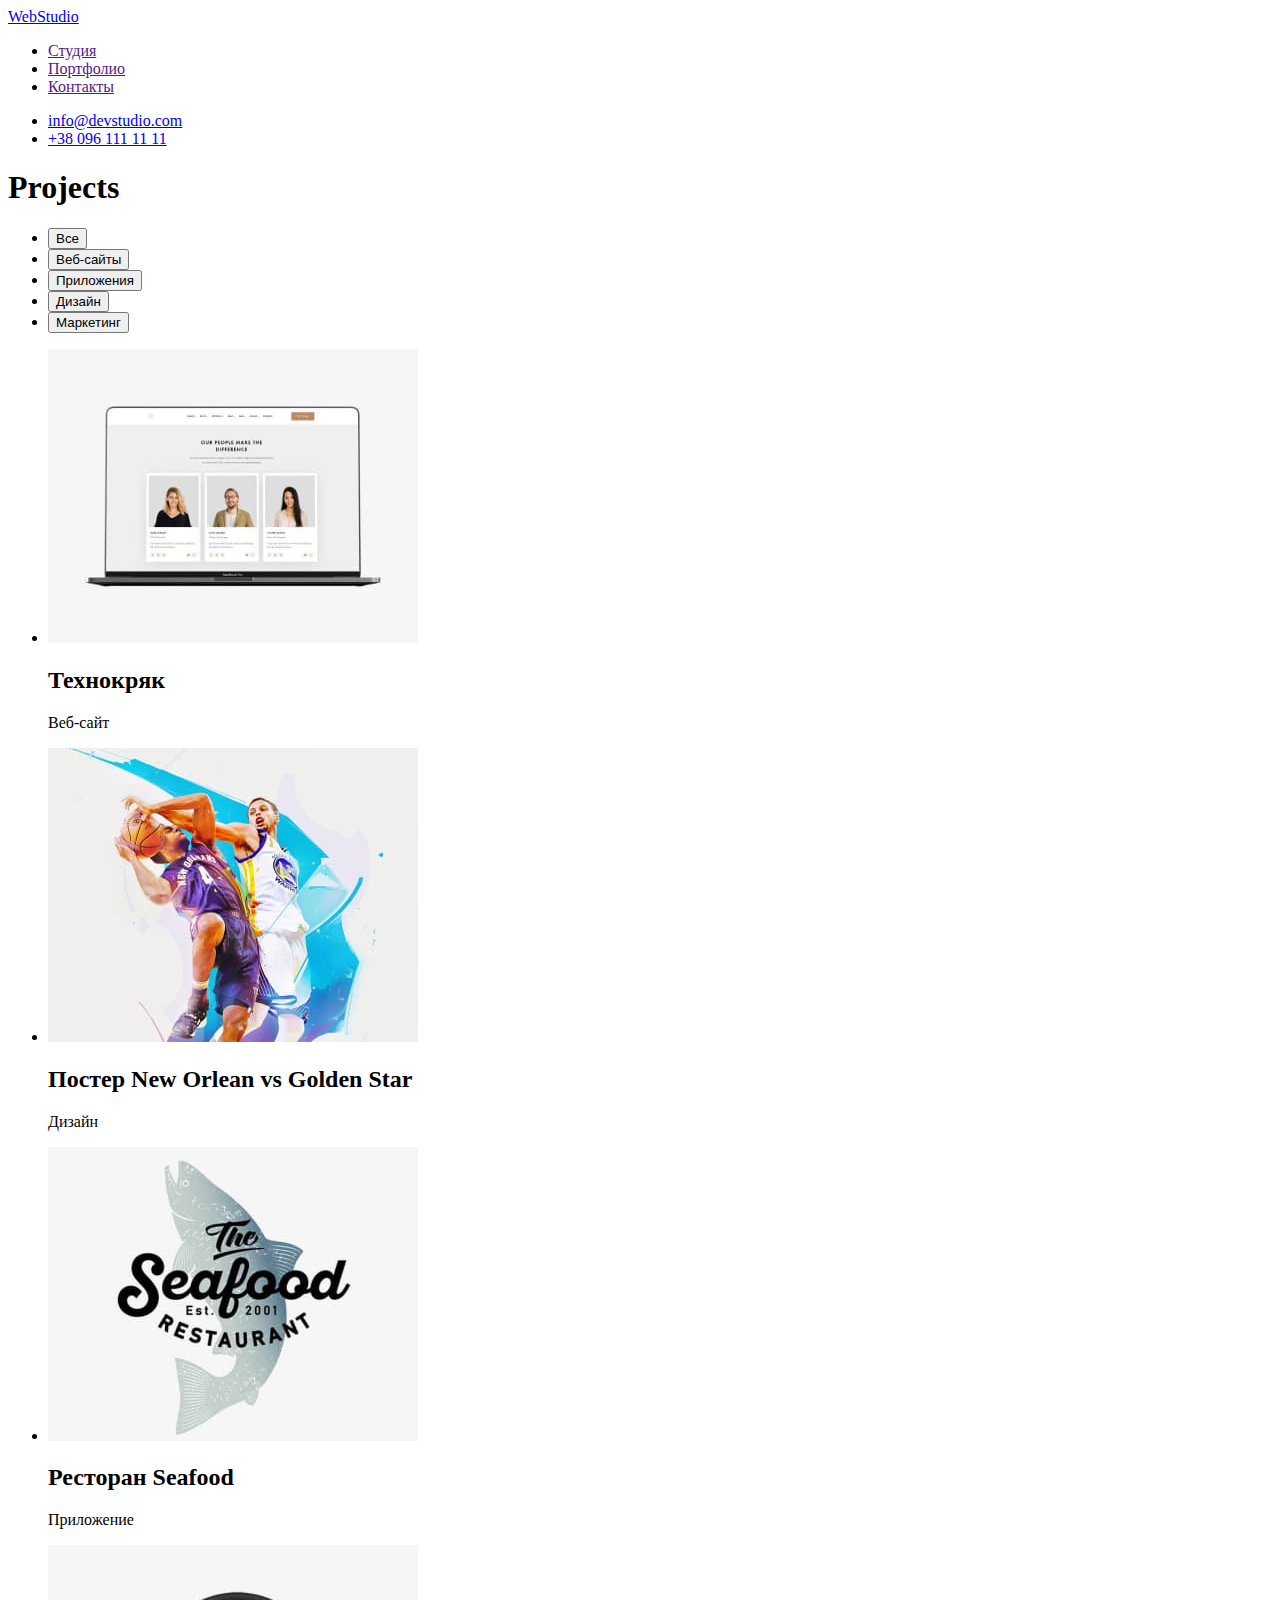
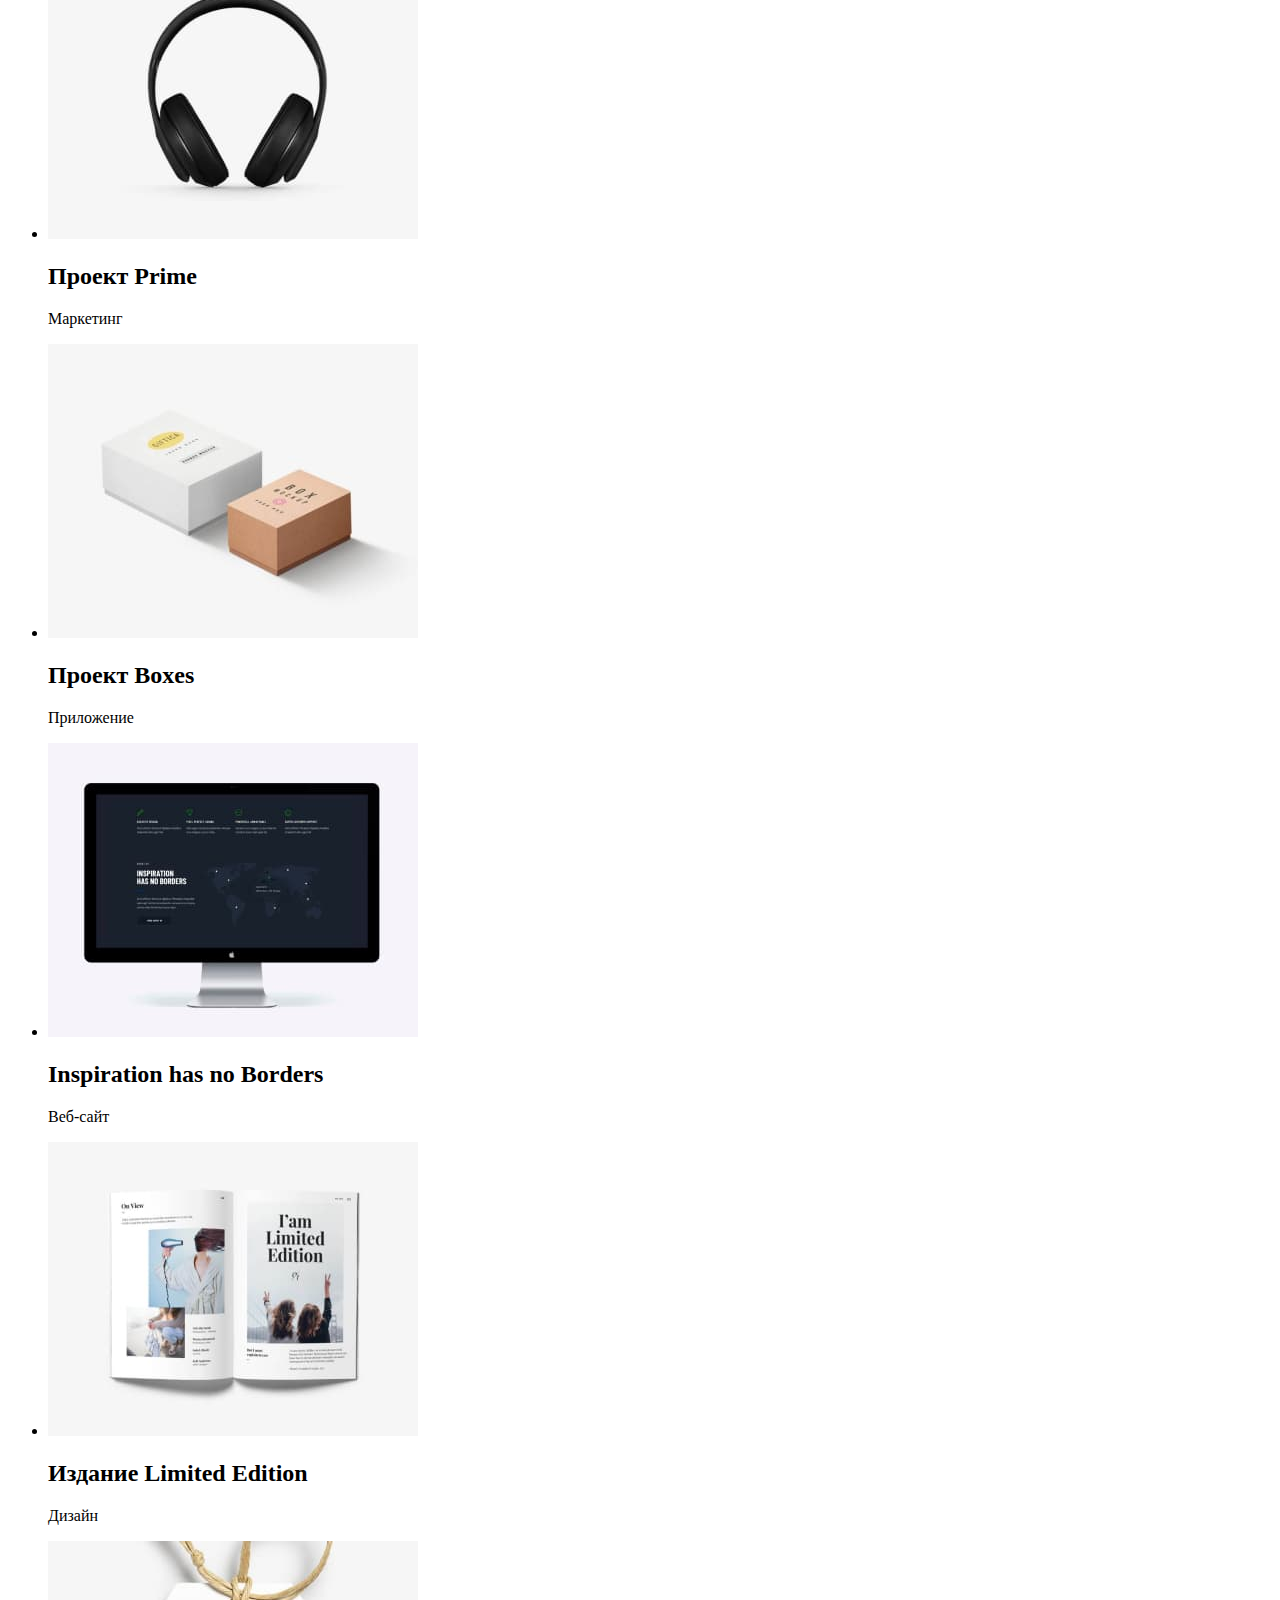
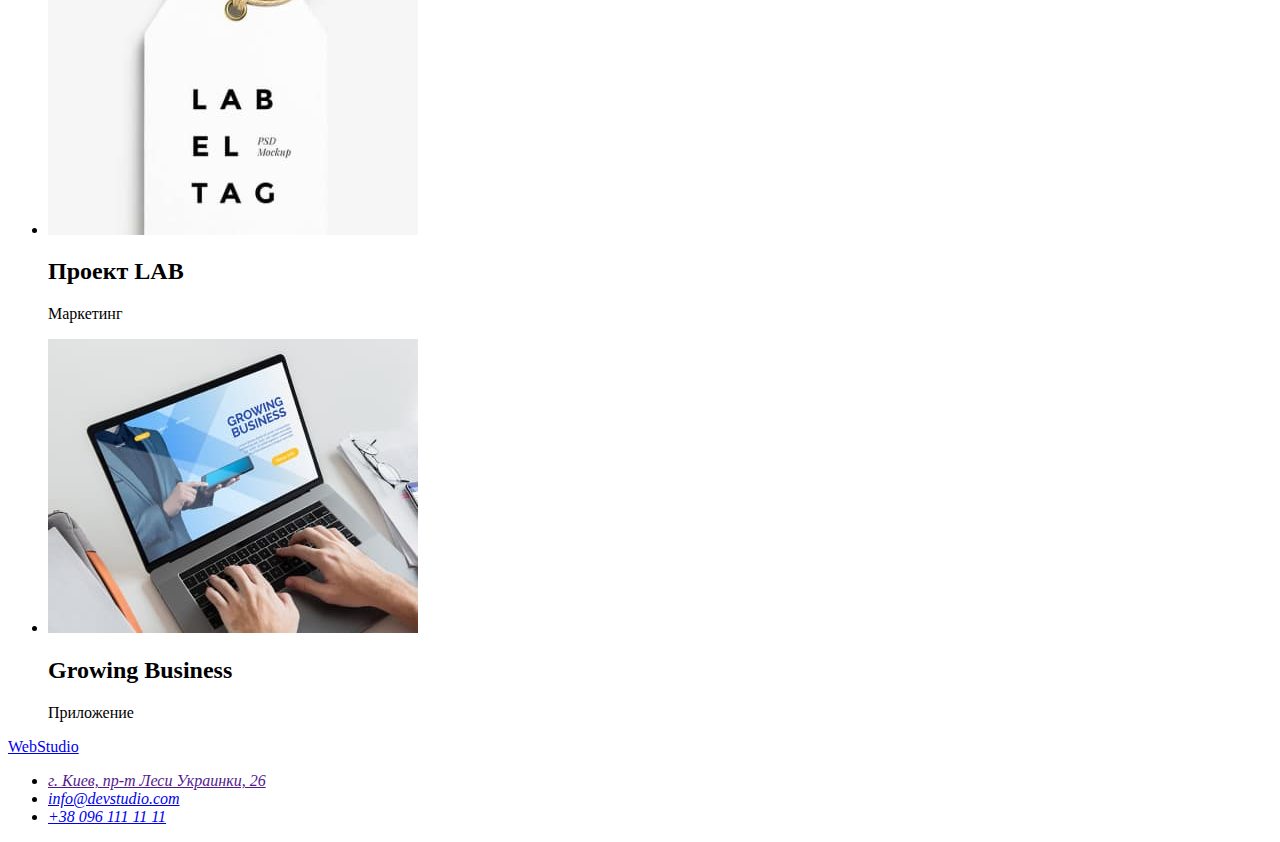
==== portfolio.html @ 579301b9 "Добавляет контент портфолио" ====
<!DOCTYPE html>
<html lang="ru">

<head>
    <meta charset="UTF-8">
    <meta http-equiv="X-UA-Compatible" content="IE=edge">
    <meta name="viewport" content="width=device-width, initial-scale=1.0">
    <title>Portfolio</title>
</head>

<body>
    <header>
        <nav>
            <a href="./portfolio.html">WebStudio</a>

            <ul>
                <li><a href="">Студия</a></li>
                <li><a href="">Портфолио</a></li>
                <li><a href="">Контакты</a></li>
            </ul>
        </nav>

        <ul>
            <li><a href="mailto:info@devstudio.com">info@devstudio.com</a></li>
            <li><a href="tel:+380961111111">+38 096 111 11 11</a></li>
        </ul>
    </header>

    <main>
        <!--Секция Проекты-->
        <section>
            <h1>Projects</h1>

            <ul>
                <li><button type="button">Все</button></li>
                <li><button type="button">Веб-сайты</button></li>
                <li><button type="button">Приложения</button></li>
                <li><button type="button">Дизайн</button></li>
                <li><button type="button">Маркетинг</button></li>
            </ul>

            <ul>
                <li>
                    <img src="./images/img11.jpg" alt="Дисплей ноутбука" width="370">
                    <h2>Технокряк</h2>
                    <p>Веб-сайт</p>
                </li>
                <li>
                    <img src="./images/img12.jpg" alt="Баскетболисты с мячем" width="370">
                    <h2 lang="en">Постер New Orlean vs Golden Star</h2>
                    <p>Дизайн</p>
                </li>
                <li>
                    <img src="./images/img13.jpg" alt="Логотип ресторана" width="370">
                    <h2 lang="en">Ресторан Seafood</h2>
                    <p>Приложение</p>
                </li>
                <li>
                    <img src="./images/img14.jpg" alt="Наушники" width="370">
                    <h2 lang="en">Проект Prime</h2>
                    <p>Маркетинг</p>
                </li>
                <li>
                    <img src="./images/img15.jpg" alt="Две коробки" width="370">
                    <h2 lang="en">Проект Boxes</h2>
                    <p>Приложение</p>
                </li>
                <li>
                    <img src="./images/img16.jpg" alt="Дисплей" width="370">
                    <h2 lang="en">Inspiration has no Borders</h2>
                    <p>Веб-сайт</p>
                </li>
                <li>
                    <img src="./images/img17.jpg" alt="Раскрытый журнал" width="370">
                    <h2 lang="en">Издание Limited Edition</h2>
                    <p>Дизайн</p>
                </li>
                <li>
                    <img src="./images/img18.jpg" alt="Бирочка с надписью" width="370">
                    <h2 lang="en">Проект LAB</h2>
                    <p>Маркетинг</p>
                </li>
                <li>
                    <img src="./images/img19.jpg" alt="Руки на клавиатуре ноутбука" width="370">
                    <h2 lang="en">Growing Business</h2>
                    <p>Приложение</p>
                </li>
            </ul>
        </section>
    </main>

    <footer>
        <a href="./">WebStudio</a>

        <address>
            <ul>
                <li><a href="">г. Киев, пр-т Леси Украинки, 26</a></li>
                <li><a href="mailto:info@devstudio.com">info@devstudio.com</a></li>
                <li><a href="tel:+380961111111">+38 096 111 11 11</a></li>
            </ul>
        </address>
    </footer>
</body>

</html>
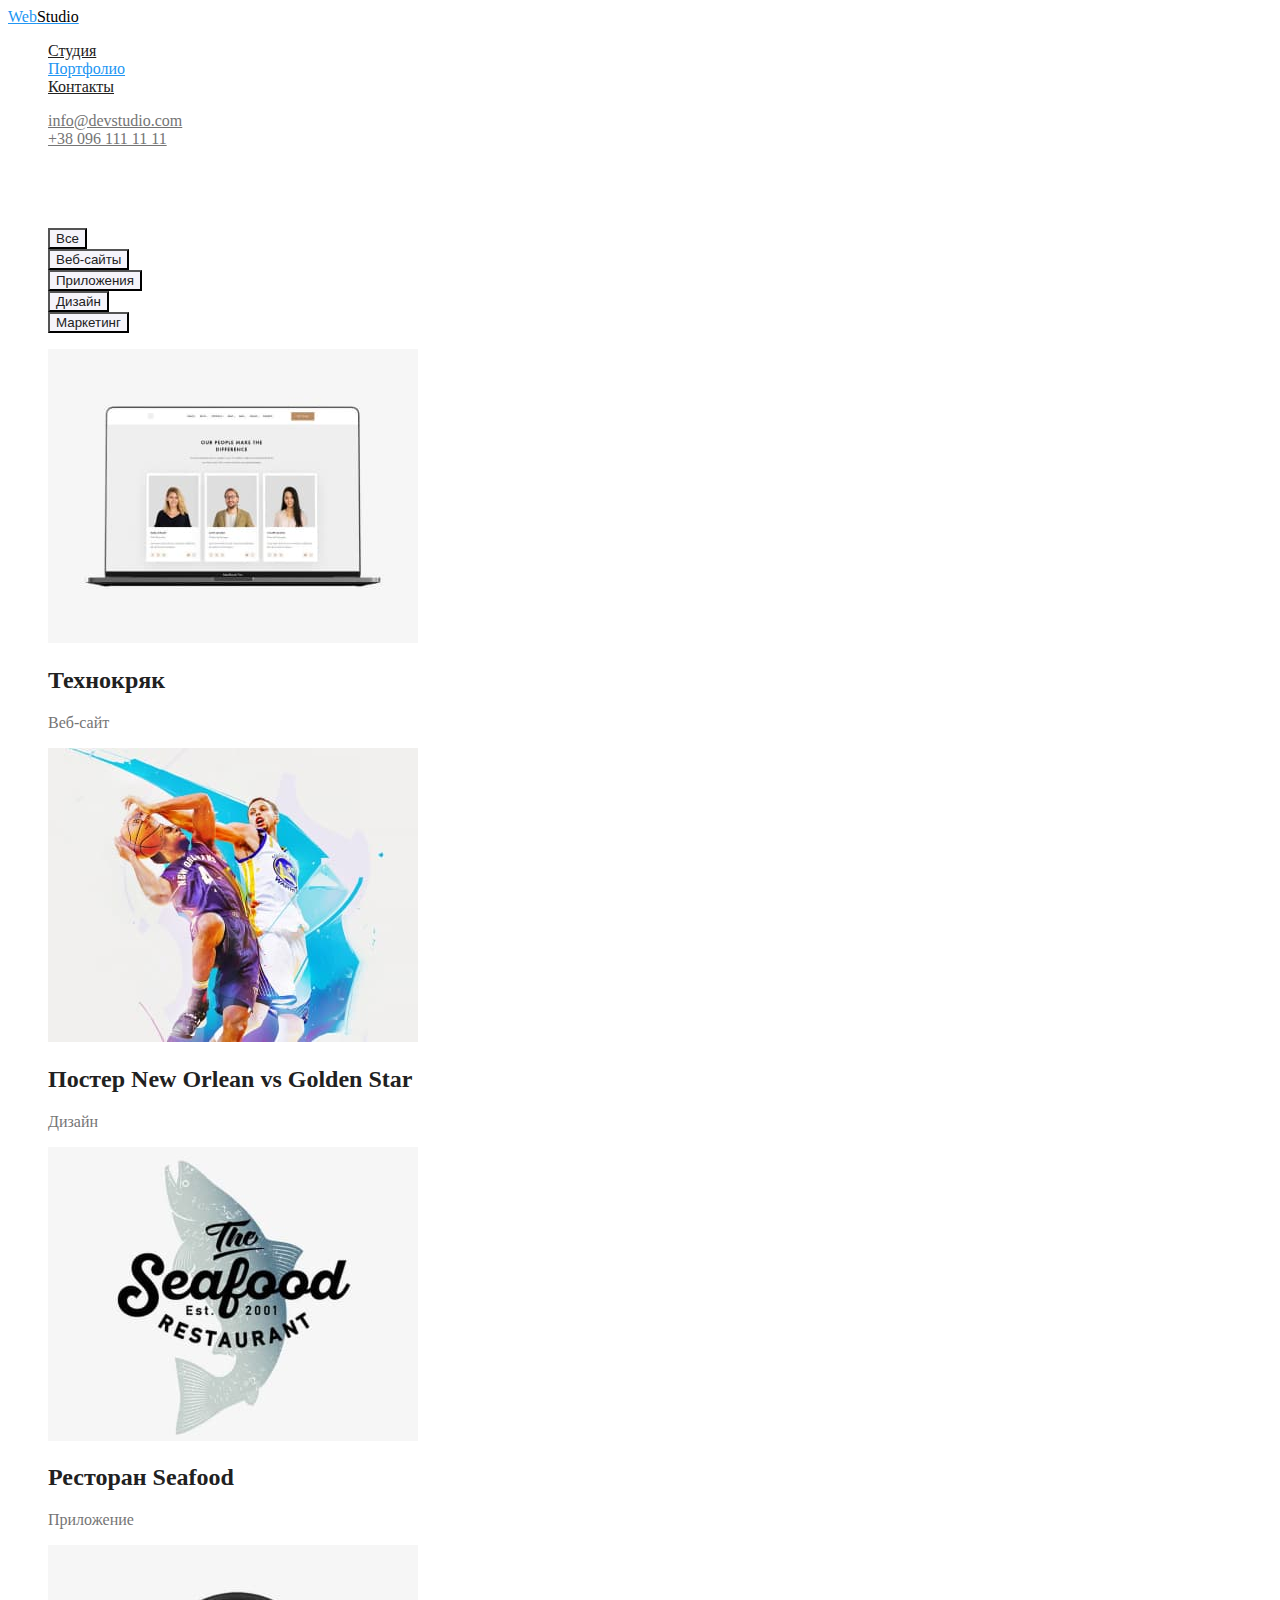
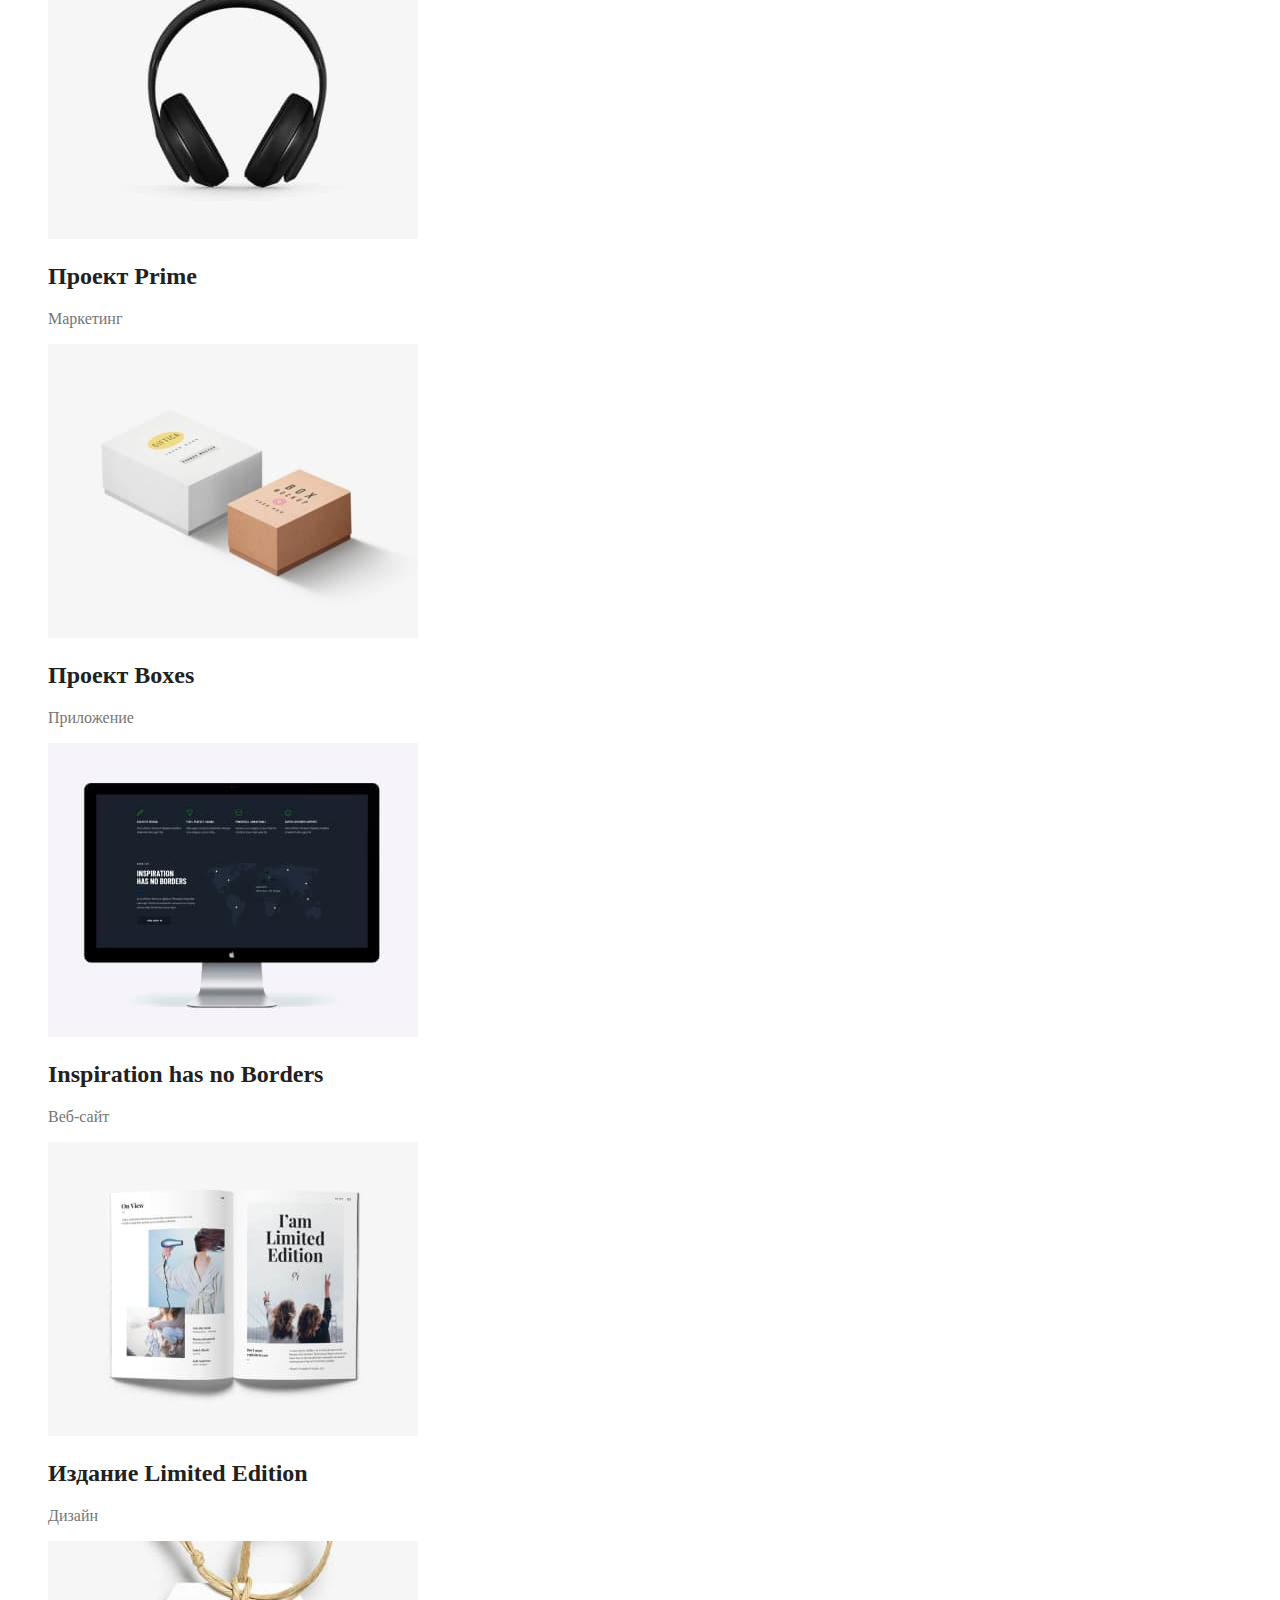
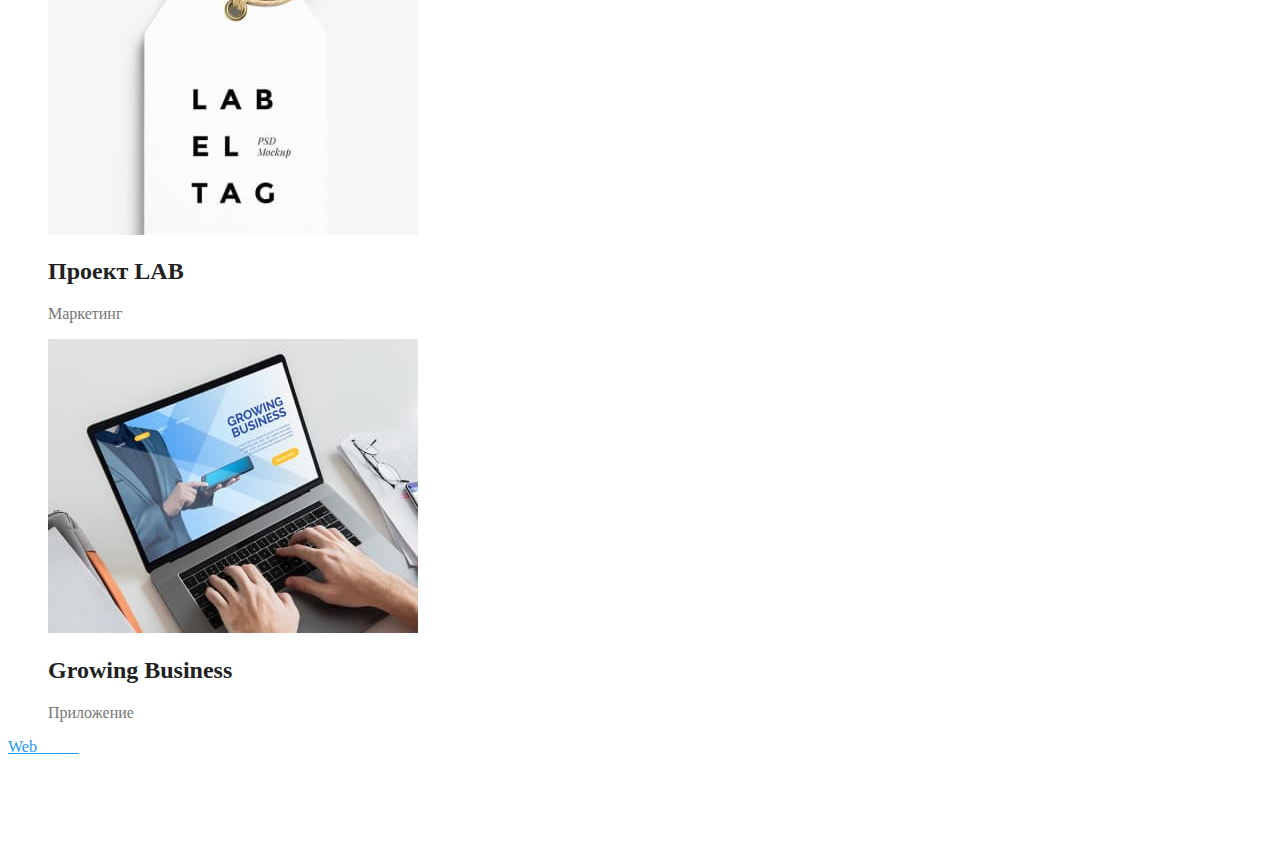
==== commit 287d2caa: "додає стилі кольорів" ====
--- a/portfolio.html
+++ b/portfolio.html
@@ -5,84 +5,85 @@
     <meta charset="UTF-8">
     <meta http-equiv="X-UA-Compatible" content="IE=edge">
     <meta name="viewport" content="width=device-width, initial-scale=1.0">
+    <link rel="stylesheet" href="./css/styles.css">
     <title>Portfolio</title>
 </head>
 
 <body>
     <header>
         <nav>
-            <a href="./portfolio.html">WebStudio</a>
+            <a href="./portfolio.html" class="logo">Web<span class="fst">Studio</span></a>
 
-            <ul>
-                <li><a href="">Студия</a></li>
-                <li><a href="">Портфолио</a></li>
-                <li><a href="">Контакты</a></li>
+            <ul class="site-nav list">
+                <li><a href="./index.html" class="link">Студия</a></li>
+                <li><a href="./portfolio.html" class="link current">Портфолио</a></li>
+                <li><a href="" class="link">Контакты</a></li>
             </ul>
         </nav>
 
-        <ul>
-            <li><a href="mailto:info@devstudio.com">info@devstudio.com</a></li>
-            <li><a href="tel:+380961111111">+38 096 111 11 11</a></li>
+        <ul class="contacts-nav list">
+            <li><a href="mailto:info@devstudio.com" class="link">info@devstudio.com</a></li>
+            <li><a href="tel:+380961111111" class="link">+38 096 111 11 11</a></li>
         </ul>
     </header>
 
     <main>
         <!--Секция Проекты-->
-        <section>
-            <h1>Projects</h1>
+        <section class="section">
+            <h1 class="section-title invisible">Projects</h1>
 
-            <ul>
-                <li><button type="button">Все</button></li>
-                <li><button type="button">Веб-сайты</button></li>
-                <li><button type="button">Приложения</button></li>
-                <li><button type="button">Дизайн</button></li>
-                <li><button type="button">Маркетинг</button></li>
+            <ul class="list">
+                <li><button type="button" class="btn-secondary">Все</button></li>
+                <li><button type="button" class="btn-secondary">Веб-сайты</button></li>
+                <li><button type="button" class="btn-secondary">Приложения</button></li>
+                <li><button type="button" class="btn-secondary">Дизайн</button></li>
+                <li><button type="button" class="btn-secondary">Маркетинг</button></li>
             </ul>
 
-            <ul>
+            <ul class="projects list">
                 <li>
                     <img src="./images/img11.jpg" alt="Дисплей ноутбука" width="370">
-                    <h2>Технокряк</h2>
+                    <h2 class="title">Технокряк</h2>
                     <p>Веб-сайт</p>
                 </li>
                 <li>
                     <img src="./images/img12.jpg" alt="Баскетболисты с мячем" width="370">
-                    <h2 lang="en">Постер New Orlean vs Golden Star</h2>
+                    <h2 lang="en" class="title">Постер New Orlean vs Golden Star</h2>
                     <p>Дизайн</p>
                 </li>
                 <li>
                     <img src="./images/img13.jpg" alt="Логотип ресторана" width="370">
-                    <h2 lang="en">Ресторан Seafood</h2>
+                    <h2 lang="en" class="title">Ресторан Seafood</h2>
                     <p>Приложение</p>
                 </li>
                 <li>
                     <img src="./images/img14.jpg" alt="Наушники" width="370">
-                    <h2 lang="en">Проект Prime</h2>
+                    <h2 lang="en" class="title">Проект Prime</h2>
                     <p>Маркетинг</p>
                 </li>
                 <li>
                     <img src="./images/img15.jpg" alt="Две коробки" width="370">
-                    <h2 lang="en">Проект Boxes</h2>
+                    <h2 lang="en" class="title">Проект Boxes</h2>
                     <p>Приложение</p>
                 </li>
                 <li>
                     <img src="./images/img16.jpg" alt="Дисплей" width="370">
-                    <h2 lang="en">Inspiration has no Borders</h2>
+                    <h2 lang="en" class="title">Inspiration has no Borders</h2>
                     <p>Веб-сайт</p>
                 </li>
                 <li>
                     <img src="./images/img17.jpg" alt="Раскрытый журнал" width="370">
-                    <h2 lang="en">Издание Limited Edition</h2>
+                    <h2 lang="en" class="title">Издание Limited Edition</h2>
                     <p>Дизайн</p>
                 </li>
                 <li>
                     <img src="./images/img18.jpg" alt="Бирочка с надписью" width="370">
-                    <h2 lang="en">Проект LAB</h2>
+                    <h2 lang="en" class="title">Проект LAB</h2>
                     <p>Маркетинг</p>
                 </li>
                 <li>
                     <img src="./images/img19.jpg" alt="Руки на клавиатуре ноутбука" width="370">
-                    <h2 lang="en">Growing Business</h2>
+                    <h2 lang="en" class="title">Growing Business</h2>
                     <p>Приложение</p>
                 </li>
             </ul>
@@ -90,13 +91,13 @@
     </main>
 
     <footer>
-        <a href="./">WebStudio</a>
+        <a href="./" class="logo">Web<span class="snd">Studio</span></a>
 
         <address>
-            <ul>
-                <li><a href="">г. Киев, пр-т Леси Украинки, 26</a></li>
-                <li><a href="mailto:info@devstudio.com">info@devstudio.com</a></li>
-                <li><a href="tel:+380961111111">+38 096 111 11 11</a></li>
+            <ul class="contacts list">
+                <li><a href="" class="address-link">г. Киев, пр-т Леси Украинки, 26</a></li>
+                <li><a href="mailto:info@devstudio.com" class="contact-link">info@devstudio.com</a></li>
+                <li><a href="tel:+380961111111" class="contact-link">+38 096 111 11 11</a></li>
             </ul>
         </address>
     </footer>
--- a/css/styles.css
+++ b/css/styles.css
@@ -0,0 +1,108 @@
+/* цвет заголовков: #212121;
+основной цвет текста: #757575;
+белый: #FFFFFF;
+акцент: #2196F3 */
+
+:root {
+  --primery-text-color: #757575;
+  --title-text-color: #212121;
+  --accent-color: #2196f3;
+  --primery-white-color: #ffffff;
+  --secondary-bg-color: #f5f4fa;
+}
+
+body {
+  background-color: var(--primery-white-color);
+  color: var(--primery-text-color);
+}
+
+.list {
+  list-style: none;
+}
+
+.logo {
+  color: var(--accent-color);
+}
+
+.logo .fst {
+  color: #000000;
+}
+
+.logo .snd {
+  color: var(--primery-white-color);
+}
+
+.site-nav .link {
+  color: var(--title-text-color);
+}
+
+.site-nav .link:hover,
+.site-nav .link:focus {
+  color: var(--accent-color);
+}
+
+.site-nav .link.current {
+  color: var(--accent-color);
+}
+
+.contacts-nav .link {
+  color: var(--primery-text-color);
+}
+
+.contacts-nav .link:hover,
+.contacts-nav .link:focus {
+  color: var(--accent-color);
+}
+
+.section-title {
+  color: var(--title-text-color);
+}
+
+.section-title.invisible {
+  opacity: 0;
+}
+
+.hero-title {
+  color: var(--primery-white-color);
+}
+
+.features .title {
+  color: var(--title-text-color);
+}
+
+.team .title {
+  color: var(--title-text-color);
+}
+
+.projects .title {
+  color: var(--title-text-color);
+}
+
+.btn-primery {
+  background-color: var(--accent-color);
+  color: var(--primery-white-color);
+}
+
+.btn-secondary {
+  background-color: var(--secondary-bg-color);
+  color: var(--title-text-color);
+}
+
+/* footer styles */
+.address-link {
+  color: var(--primery-white-color);
+}
+
+.address-link:hover,
+.address-link:focus {
+  color: var(--accent-color);
+}
+
+.contact-link {
+  color: rgba(255, 255, 255, 0.6);
+}
+
+.contact-link:hover,
+.contact-link:focus {
+  color: var(--accent-color);
+}
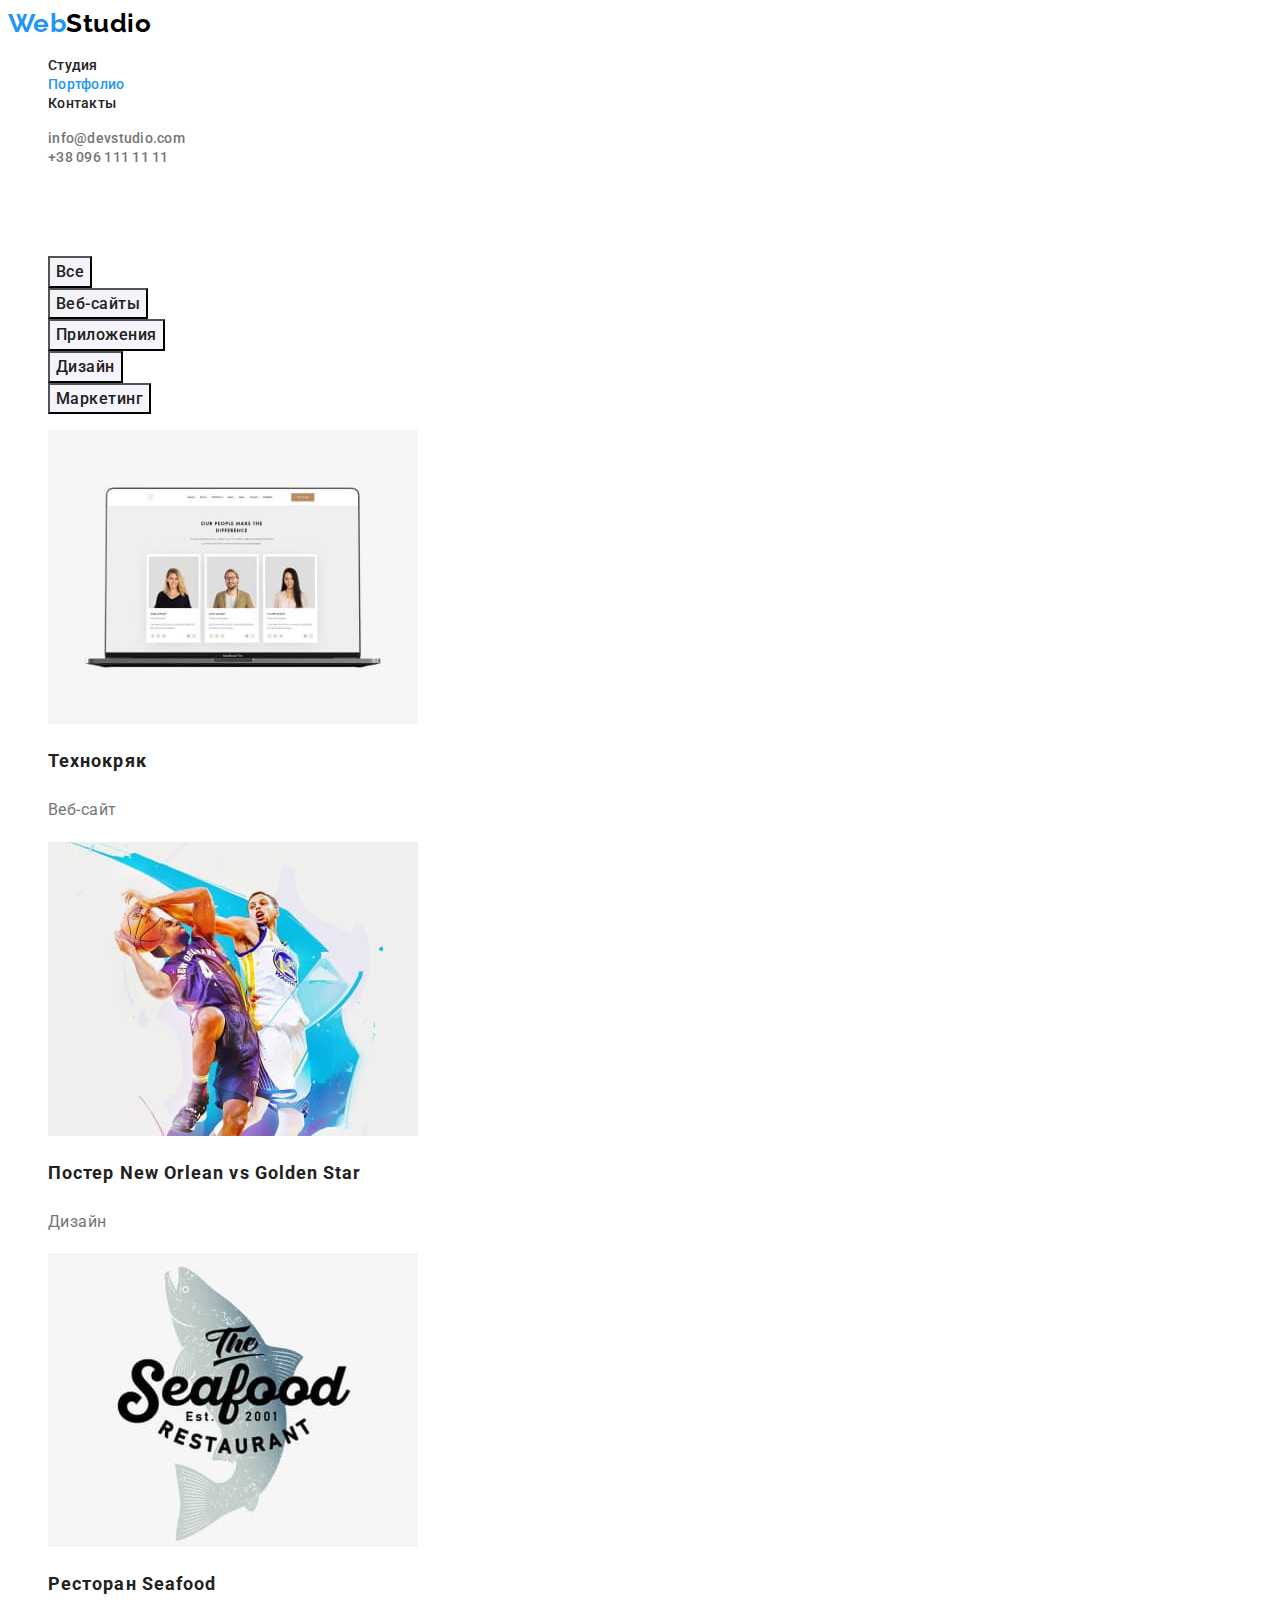
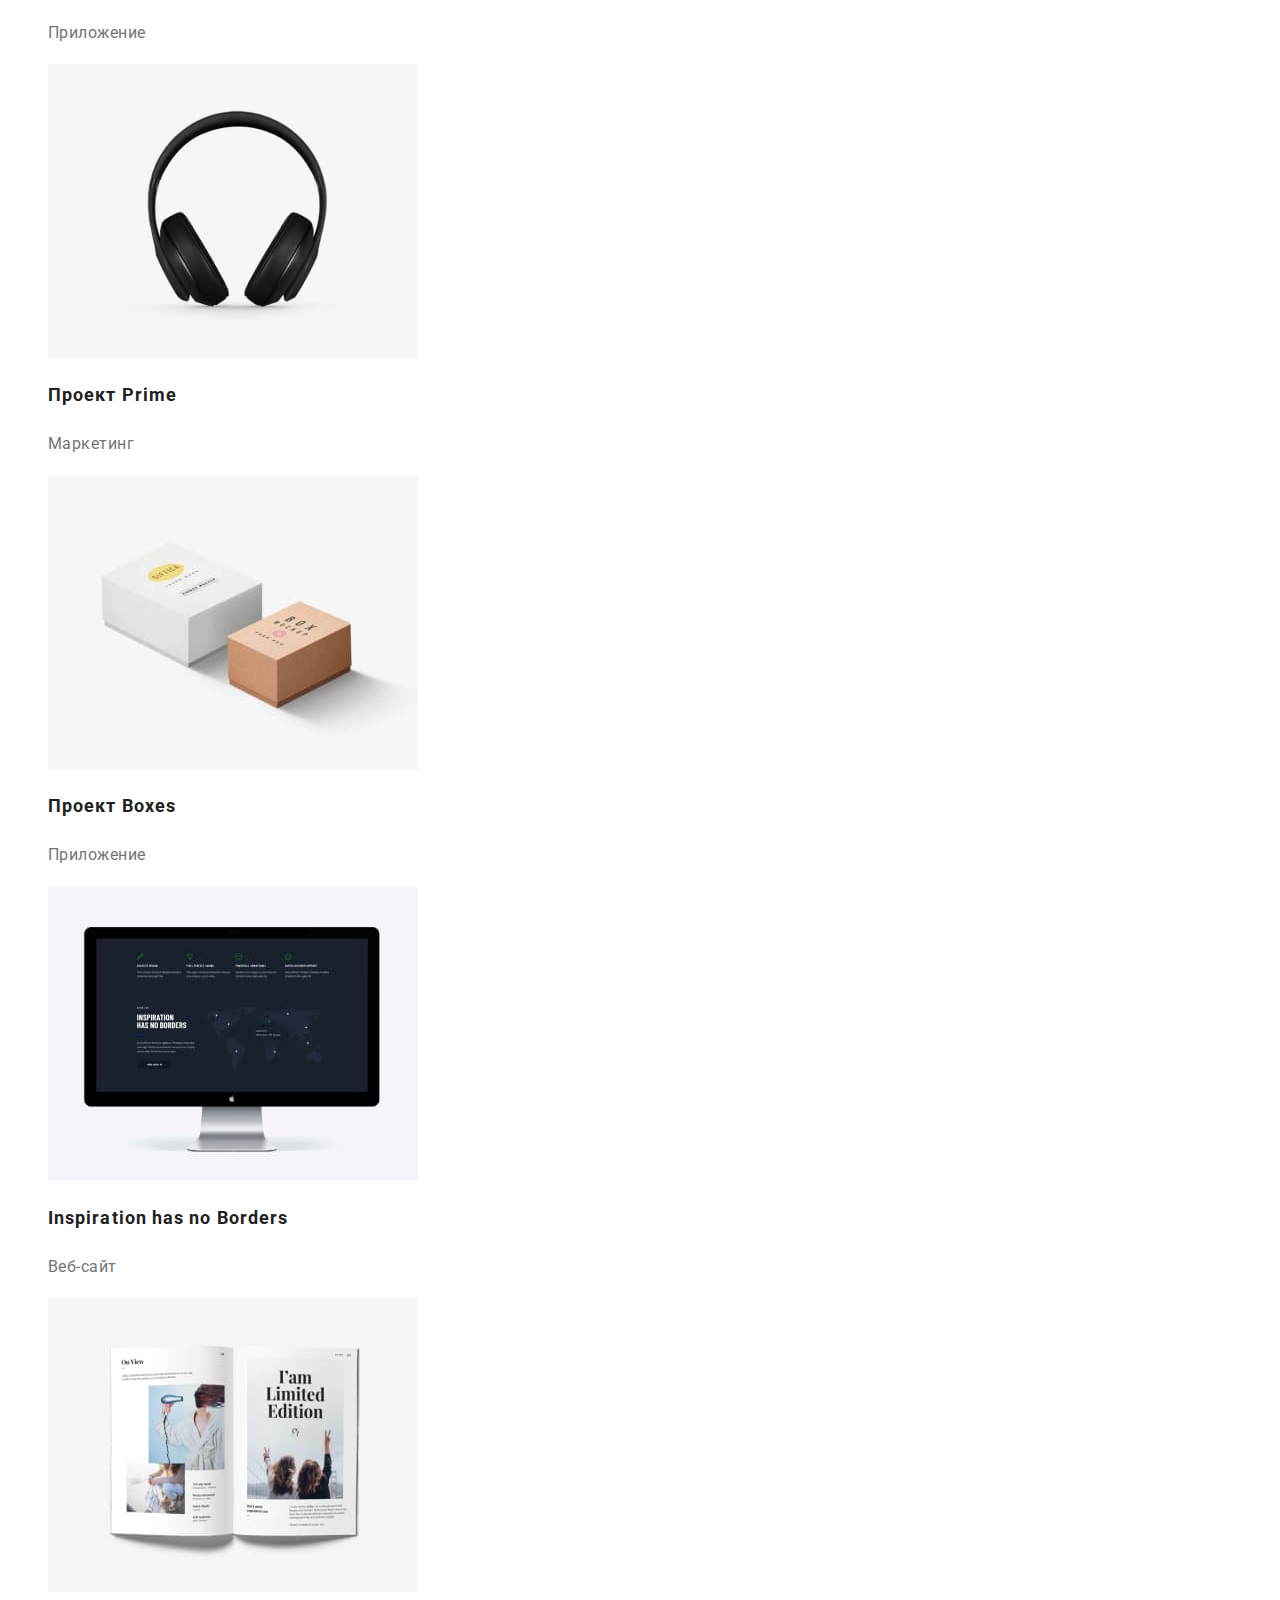
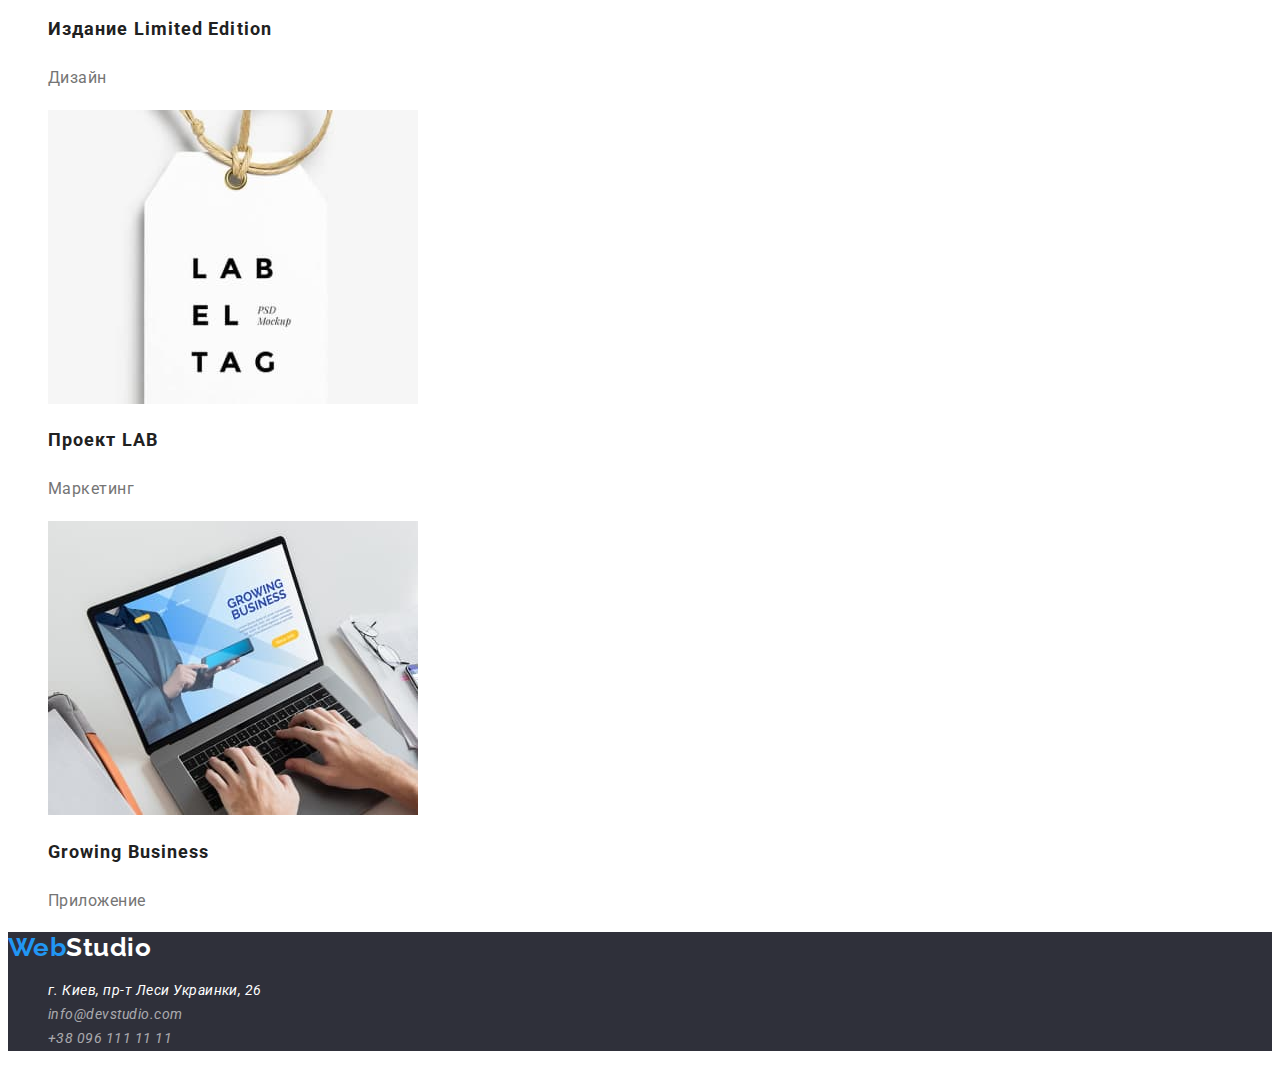
==== commit cc614380: "додає шрифти" ====
--- a/portfolio.html
+++ b/portfolio.html
@@ -5,6 +5,9 @@
     <meta charset="UTF-8">
     <meta http-equiv="X-UA-Compatible" content="IE=edge">
     <meta name="viewport" content="width=device-width, initial-scale=1.0">
+    <link
+        href="https://fonts.googleapis.com/css2?family=Raleway:wght@700&family=Roboto:wght@400;500;700;900&display=swap"
+        rel="stylesheet">
     <link rel="stylesheet" href="./css/styles.css">
     <title>Portfolio</title>
 </head>
@@ -33,64 +36,64 @@
             <h1 class="section-title invisible">Projects</h1>
 
             <ul class="list">
-                <li><button type="button" class="btn-secondary">Все</button></li>
-                <li><button type="button" class="btn-secondary">Веб-сайты</button></li>
-                <li><button type="button" class="btn-secondary">Приложения</button></li>
-                <li><button type="button" class="btn-secondary">Дизайн</button></li>
-                <li><button type="button" class="btn-secondary">Маркетинг</button></li>
+                <li><button type="button" class="btn btn-secondary">Все</button></li>
+                <li><button type="button" class="btn btn-secondary">Веб-сайты</button></li>
+                <li><button type="button" class="btn btn-secondary">Приложения</button></li>
+                <li><button type="button" class="btn btn-secondary">Дизайн</button></li>
+                <li><button type="button" class="btn btn-secondary">Маркетинг</button></li>
             </ul>
 
             <ul class="projects list">
                 <li>
                     <img src="./images/img11.jpg" alt="Дисплей ноутбука" width="370">
                     <h2 class="title">Технокряк</h2>
-                    <p>Веб-сайт</p>
+                    <p class="text">Веб-сайт</p>
                 </li>
                 <li>
                     <img src="./images/img12.jpg" alt="Баскетболисты с мячем" width="370">
                     <h2 lang="en" class="title">Постер New Orlean vs Golden Star</h2>
-                    <p>Дизайн</p>
+                    <p class="text">Дизайн</p>
                 </li>
                 <li>
                     <img src="./images/img13.jpg" alt="Логотип ресторана" width="370">
                     <h2 lang="en" class="title">Ресторан Seafood</h2>
-                    <p>Приложение</p>
+                    <p class="text">Приложение</p>
                 </li>
                 <li>
                     <img src="./images/img14.jpg" alt="Наушники" width="370">
                     <h2 lang="en" class="title">Проект Prime</h2>
-                    <p>Маркетинг</p>
+                    <p class="text">Маркетинг</p>
                 </li>
                 <li>
                     <img src="./images/img15.jpg" alt="Две коробки" width="370">
                     <h2 lang="en" class="title">Проект Boxes</h2>
-                    <p>Приложение</p>
+                    <p class="text">Приложение</p>
                 </li>
                 <li>
                     <img src="./images/img16.jpg" alt="Дисплей" width="370">
                     <h2 lang="en" class="title">Inspiration has no Borders</h2>
-                    <p>Веб-сайт</p>
+                    <p class="text">Веб-сайт</p>
                 </li>
                 <li>
                     <img src="./images/img17.jpg" alt="Раскрытый журнал" width="370">
                     <h2 lang="en" class="title">Издание Limited Edition</h2>
-                    <p>Дизайн</p>
+                    <p class="text">Дизайн</p>
                 </li>
                 <li>
                     <img src="./images/img18.jpg" alt="Бирочка с надписью" width="370">
                     <h2 lang="en" class="title">Проект LAB</h2>
-                    <p>Маркетинг</p>
+                    <p class="text">Маркетинг</p>
                 </li>
                 <li>
                     <img src="./images/img19.jpg" alt="Руки на клавиатуре ноутбука" width="370">
                     <h2 lang="en" class="title">Growing Business</h2>
-                    <p>Приложение</p>
+                    <p class="text">Приложение</p>
                 </li>
             </ul>
         </section>
     </main>
 
-    <footer>
+    <footer class="footer">
         <a href="./" class="logo">Web<span class="snd">Studio</span></a>
 
         <address>
--- a/css/styles.css
+++ b/css/styles.css
@@ -1,27 +1,38 @@
-/* цвет заголовков: #212121;
-основной цвет текста: #757575;
-белый: #FFFFFF;
-акцент: #2196F3 */
-
 :root {
   --primery-text-color: #757575;
   --title-text-color: #212121;
   --accent-color: #2196f3;
   --primery-white-color: #ffffff;
   --secondary-bg-color: #f5f4fa;
+  --third-bg-color: #2f303a;
 }
 
 body {
   background-color: var(--primery-white-color);
   color: var(--primery-text-color);
+
+  font-family: Roboto, sans-serif;
+  letter-spacing: 0.03em;
 }
 
 .list {
   list-style: none;
 }
 
+.btn {
+  cursor: pointer;
+}
+
+/* header styles */
+
 .logo {
   color: var(--accent-color);
+
+  font-family: Raleway, sans-serif;
+  font-weight: bold;
+  font-size: 26px;
+  line-height: 1.19;
+  text-decoration: none;
 }
 
 .logo .fst {
@@ -34,6 +45,12 @@
 
 .site-nav .link {
   color: var(--title-text-color);
+
+  font-weight: 500;
+  font-size: 14px;
+  line-height: 1.14;
+  letter-spacing: 0.02em;
+  text-decoration: none;
 }
 
 .site-nav .link:hover,
@@ -47,6 +64,12 @@
 
 .contacts-nav .link {
   color: var(--primery-text-color);
+
+  font-weight: 500;
+  font-size: 14px;
+  line-height: 1.14;
+  letter-spacing: 0.02em;
+  text-decoration: none;
 }
 
 .contacts-nav .link:hover,
@@ -54,55 +77,131 @@
   color: var(--accent-color);
 }
 
+/* sections styles */
+
 .section-title {
   color: var(--title-text-color);
+
+  font-size: 36px;
+  line-height: 1.17;
+  text-align: center;
 }
 
 .section-title.invisible {
   opacity: 0;
 }
 
+.hero {
+  background-color: var(--third-bg-color);
+}
+
 .hero-title {
   color: var(--primery-white-color);
-}
-
-.features .title {
-  color: var(--title-text-color);
-}
-
-.team .title {
-  color: var(--title-text-color);
-}
-
-.projects .title {
-  color: var(--title-text-color);
+
+  font-weight: 900;
+  font-size: 44px;
+  line-height: 1.36;
+  text-align: center;
+  letter-spacing: 0.06em;
+  text-transform: uppercase;
 }
 
 .btn-primery {
   background-color: var(--accent-color);
   color: var(--primery-white-color);
-}
+
+  font-family: inherit;
+  font-weight: bold;
+  font-size: 16px;
+  line-height: 1.9;
+  text-align: center;
+  letter-spacing: 0.06em;
+}
+
+.features .title {
+  color: var(--title-text-color);
+
+  font-size: 14px;
+  line-height: 1.14;
+  text-transform: uppercase;
+}
+
+.features .text {
+  font-size: 14px;
+  line-height: 1.7;
+}
+
+.team {
+  background-color: var(--secondary-bg-color);
+}
+
+.people .title {
+  color: var(--title-text-color);
+
+  font-weight: 500;
+  font-size: 16px;
+  line-height: 1.19;
+  text-align: center;
+}
+
+/* footer styles */
+
+.footer {
+  background-color: var(--third-bg-color);
+}
+
+.address-link {
+  color: var(--primery-white-color);
+
+  font-size: 14px;
+  line-height: 1.7;
+  text-decoration: none;
+}
+
+.contact-link {
+  color: rgba(255, 255, 255, 0.6);
+
+  font-size: 14px;
+  line-height: 1.7;
+  text-decoration: none;
+}
+
+.address-link:hover,
+.address-link:focus,
+.contact-link:hover,
+.contact-link:focus {
+  color: var(--accent-color);
+}
+
+/* Portfolio styles */
 
 .btn-secondary {
   background-color: var(--secondary-bg-color);
   color: var(--title-text-color);
-}
-
-/* footer styles */
-.address-link {
-  color: var(--primery-white-color);
-}
-
-.address-link:hover,
-.address-link:focus {
-  color: var(--accent-color);
-}
-
-.contact-link {
-  color: rgba(255, 255, 255, 0.6);
-}
-
-.contact-link:hover,
-.contact-link:focus {
-  color: var(--accent-color);
-}
+
+  font-family: inherit;
+  font-weight: 500;
+  font-size: 16px;
+  line-height: 1.6;
+  letter-spacing: 0.03em;
+  text-align: center;
+}
+
+.btn-secondary:hover,
+.btn-secondary:focus {
+  background-color: var(--accent-color);
+  color: var(--primery-white-color);
+}
+
+.projects .title {
+  color: var(--title-text-color);
+
+  font-size: 18px;
+  line-height: 2;
+  letter-spacing: 0.06em;
+}
+
+.projects .text {
+  font-size: 16px;
+  line-height: 1.9;
+}
